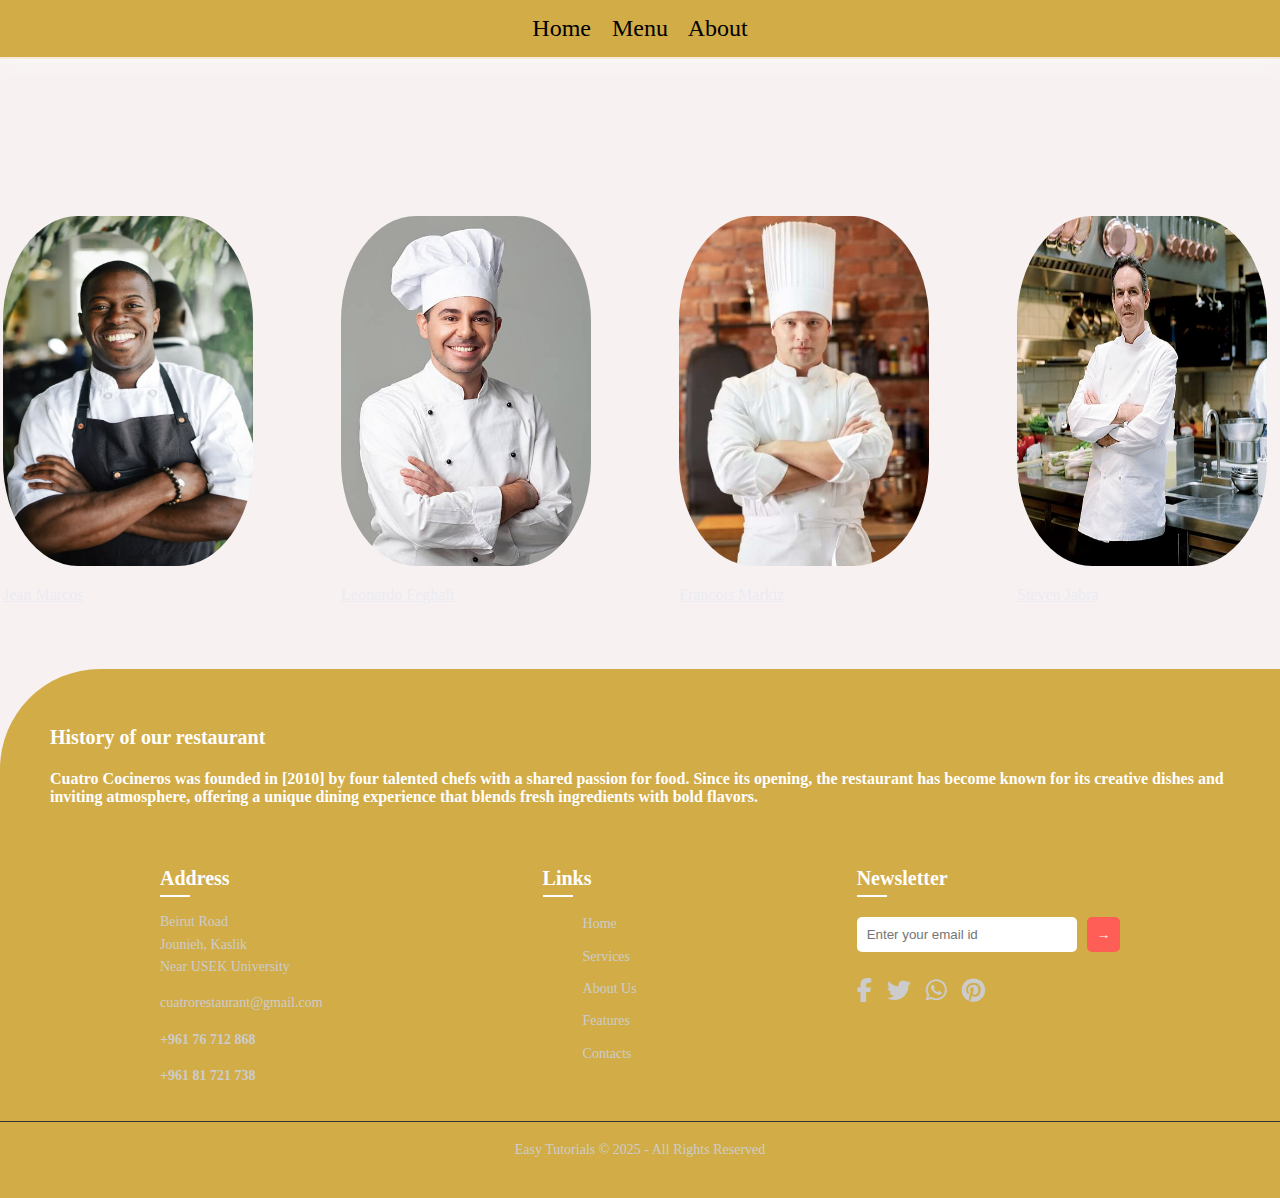
==== about.html @ 033564b9 "Add files via upload" ====
<!DOCTYPE html>
<html lang="en">
<head>
    <meta charset="UTF-8">
    <meta name="viewport" content="width=device-width, initial-scale=1.0">
    <link href="about.css" rel="stylesheet">
    <link rel="stylesheet" href="https://cdnjs.cloudflare.com/ajax/libs/font-awesome/6.5.1/css/all.min.css">
    <link rel="shortcut icon" href="assets/fifi.jpg">
    
    <title>About Us</title>
</head>
<body class="ch01">
    <header> 
        <nav>
            <a href="project.html" style="color: black; margin-right: 15px;">Home</a>
            <a href="menu.html" style="color: black; margin-right: 15px;">Menu</a>
            <a href="#" style="color: black;">About</a>
        </nav>
    </header>
    <video autoplay loop id="background-video">
        <source src="" type="video/mp4">
    </video>
    <section class="ch001">
        <div class="ch00">
            <div>
                <img src="assets/ch3.jpeg" alt="" class="img00">
            </div>
            <p><span class="name clickable">Jean Marcos</span></p>
            <div class="history">
                <p>Born in 1986, he obtained his degree from the University of Pennsylvania and joined the restaurant in 2015. He's the manager of the burgers kitchen.</p>
            </div>
        </div>

        <div class="ch00">
            <div>
                <img src="assets/ch1.jpeg" alt="" class="img00">
            </div>
            <p><span class="name clickable">Leonardo Feghali</span></p>
            <div class="history">
                <p>Born in 1987, he obtained a Diploma in Culinary Arts from Oxford University and joined the restaurant in 2016. He is responsible for the pizza department.</p>
            </div>
        </div>
        <div class="ch00">
            <div>
                <img src="assets/jabb.jpg" alt="" class="img00">
            </div>
            <p><span class="name clickable">Francois Markiz</span></p>
            <div class="history">
                <p>Born in 1991, he obtained his degree from Oakland in Cleveland City and mastered the kitchen of sandwiches at the age of 17 and joined our restaurant in 2019.</p>
            </div>
        </div>
        <div class="ch00">
            <div>
                <img src="assets/ch2.jpeg" alt="" class="img00">
            </div>
            <p><span class="name clickable">Steven Jabra</span></p>
            <div class="history">
                <p>Born in 1983, studied at Harvard in England, worked with chef Gordon Ramsay, and mastered salads. Joined our restaurant in 2015.</p>
            </div>
        </div>
    </section>

    <script src="about.js"></script>

    <footer>
        <div class="footer-container">
            <div class="footer-section about">
                <h2>History of our restaurant</h2>
                <h4>Cuatro Cocineros was founded in [2010] by four talented chefs with a shared passion for food. Since its opening, the restaurant has become known for its creative dishes and inviting atmosphere, offering a unique dining experience that blends fresh ingredients with bold flavors.</h4>
            </div>

            <div class="footer-section office">
                <h3>Address</h3>
                <p>Beirut Road<br>Jounieh, Kaslik<br>Near USEK University</p>
                <a href="">cuatrorestaurant@gmail.com</a>
                <p><strong>+961 76 712 868</strong></p>
                <p><strong>+961 81 721 738</strong></p>
            </div>

            <div class="footer-section links">
                <h3>Links</h3>
                <ul>
                    <li><a href="project.html">Home</a></li>
                    <li><a href="menu.html">Services</a></li>
                    <li><a href="#">About Us</a></li>
                    <li><a href="#">Features</a></li>
                    <li><a href="#">Contacts</a></li>
                </ul>
            </div>

            <div class="footer-section newsletter">
                <h3>Newsletter</h3>
                <div class="newsletter-input">
                    <input type="email" placeholder="Enter your email id">
                    <button>→</button>
                </div>
                <div class="social-icons">
                    <a href="https://facebook.com" target="_blank" aria-label="Facebook">
                        <i class="fab fa-facebook-f"></i>
                    </a>
                    <a href="#"><i class="fab fa-twitter"></i></a>
                    <a href="#"><i class="fab fa-whatsapp"></i></a>
                    <a href="#"><i class="fab fa-pinterest"></i></a>
                </div>
            </div>
        </div>

        <div class="footer-bottom">
            Easy Tutorials © 2025 - All Rights Reserved
        </div>
    </footer>
</body>
</html>
---- about.css ----
body {

    background-image: url(kitchen-6878026_1280.jpg);
    margin: 0;
    padding: 0;
    height: 100%;
    background-size: cover;
    background-position: center;
    background-repeat: no-repeat;
}
header {
    background-color: #D2AC47;
    border-bottom: 2px solid rgb(252, 232, 217);
    color: white;
    padding: 15px;
    text-align: center;
    font-size: 24px;
    box-shadow: 0 2px 20px rgb(251, 251, 251);
}

nav a {
    text-decoration: none;
}

.img00 {
    width: 250px;
    height: 350px;
    border-radius: 30%;
}

.ch00 {
    height: 450px;
    width: 260px;
    padding: 3px;
}

.ch01 {
    background-color: rgb(248, 241, 241);
}

.ch001 {
    display: flex;
    justify-content: space-between;
}

.history {
    display: none;
    margin-top: 10px;
    padding: 10px;
    border: 1px solid #ccc;
    background-color: #f9f9f9;
}

.clickable {
    color: rgb(235, 235, 243);
    cursor: pointer;
    text-decoration: underline;
}

.content {
    flex: 1;
}

/* Footer Styling */
footer {
    background: linear-gradient(135deg, #D2AC47, #D2AC47);
    color: #fff;
    padding: 40px 0 20px;
    border-top-left-radius: 100px;
}

.footer-container {
    display: flex;
    justify-content: space-around;
    flex-wrap: wrap;
    padding: 0 50px;
}

.footer-section {
    margin-bottom: 20px;
}

.footer-section h2,
.footer-section h3 {
    margin-bottom: 10px;
    font-size: 20px;
    position: relative;
}

.footer-section h3::after {
    content: "";
    display: block;
    width: 30px;
    height: 2px;
    background: #fff;
    margin-top: 5px;
}

.footer-section p,
.footer-section a {
    font-size: 14px;
    line-height: 1.6;
    color: #ccc;
    text-decoration: none;
}

.footer-section a:hover {
    color: #fff;
    text-decoration: underline;
}

.footer-section ul {
    list-style: none;
}

.footer-section ul li {
    margin: 10px 0;
}

.footer-section ul li a {
    color: #ccc;
    text-decoration: none;
    transition: 0.3s;
}

.footer-section ul li a:hover {
    color: #fff;
}

.newsletter-input {
    display: flex;
    align-items: center;
    margin: 20px 0;
}

.newsletter-input input {
    padding: 10px;
    border: none;
    border-radius: 5px;
    width: 200px;
    outline: none;
}

.newsletter-input button {
    background: #ff5e57;
    color: #fff;
    border: none;
    padding: 10px;
    cursor: pointer;
    border-radius: 5px;
    margin-left: 10px;
}

.social-icons {
    display: flex;
    gap: 15px;
    margin-top: 10px;
}

.social-icons a {
    color: #ccc;
    font-size: 24px;
    transition: color 0.3s;
}

.social-icons a:hover {
    color: #1877f2; /* Bleu Facebook */
}

.footer-bottom {
    text-align: center;
    padding: 20px 0;
    border-top: 1px solid #333;
    font-size: 14px;
    color: #ccc;
}
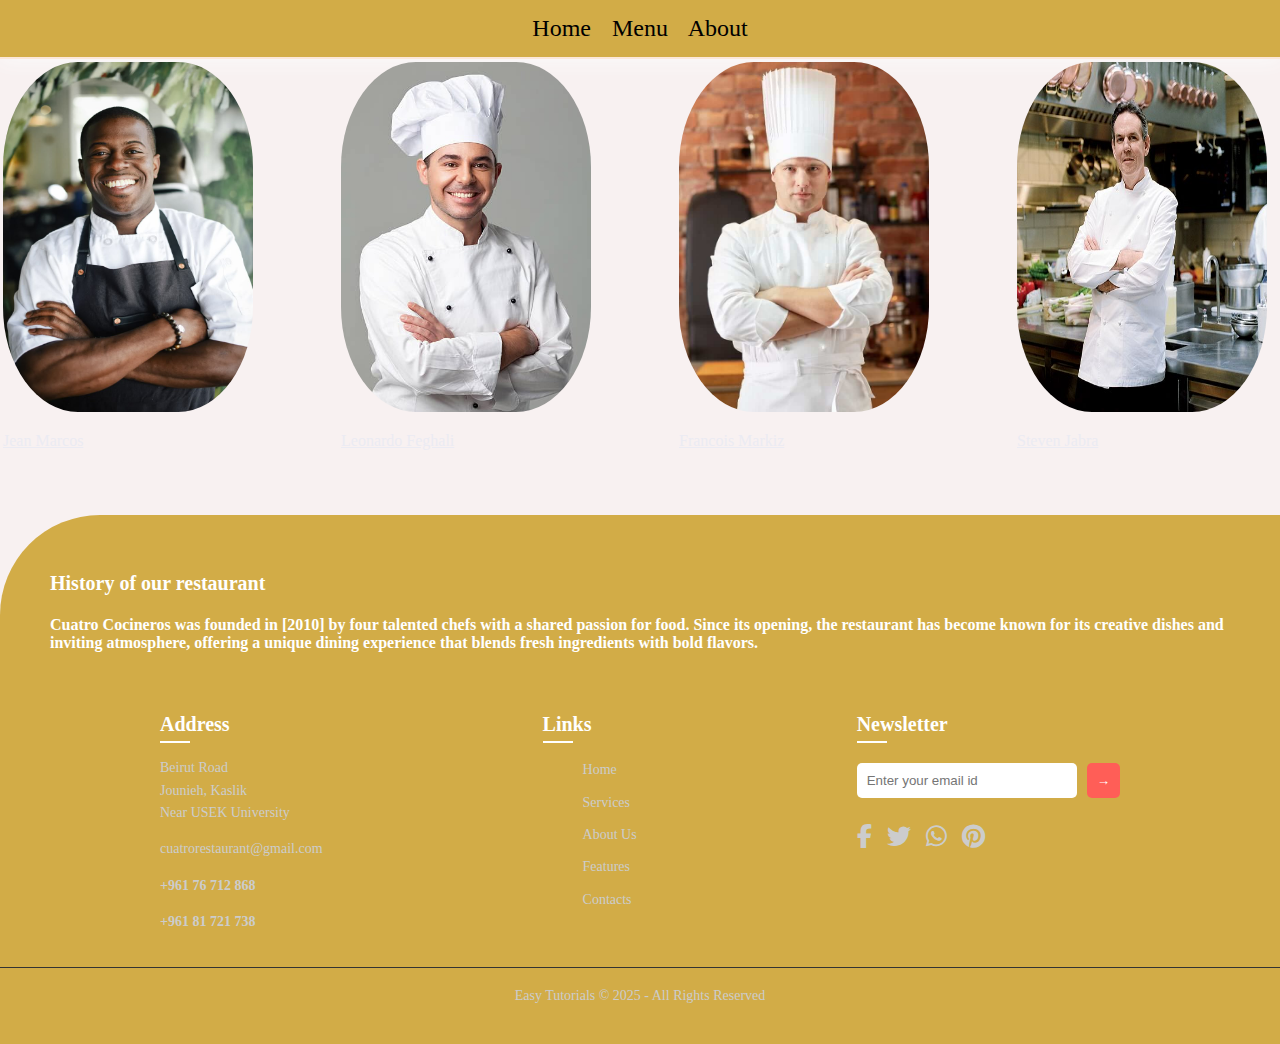
==== commit 0332b7fa: "Update about.html" ====
--- a/about.html
+++ b/about.html
@@ -12,14 +12,12 @@
 <body class="ch01">
     <header> 
         <nav>
-            <a href="project.html" style="color: black; margin-right: 15px;">Home</a>
+            <a href="index.html" style="color: black; margin-right: 15px;">Home</a>
             <a href="menu.html" style="color: black; margin-right: 15px;">Menu</a>
             <a href="#" style="color: black;">About</a>
         </nav>
     </header>
-    <video autoplay loop id="background-video">
-        <source src="" type="video/mp4">
-    </video>
+  
     <section class="ch001">
         <div class="ch00">
             <div>
@@ -110,4 +108,4 @@
         </div>
     </footer>
 </body>
-</html>+</html>
